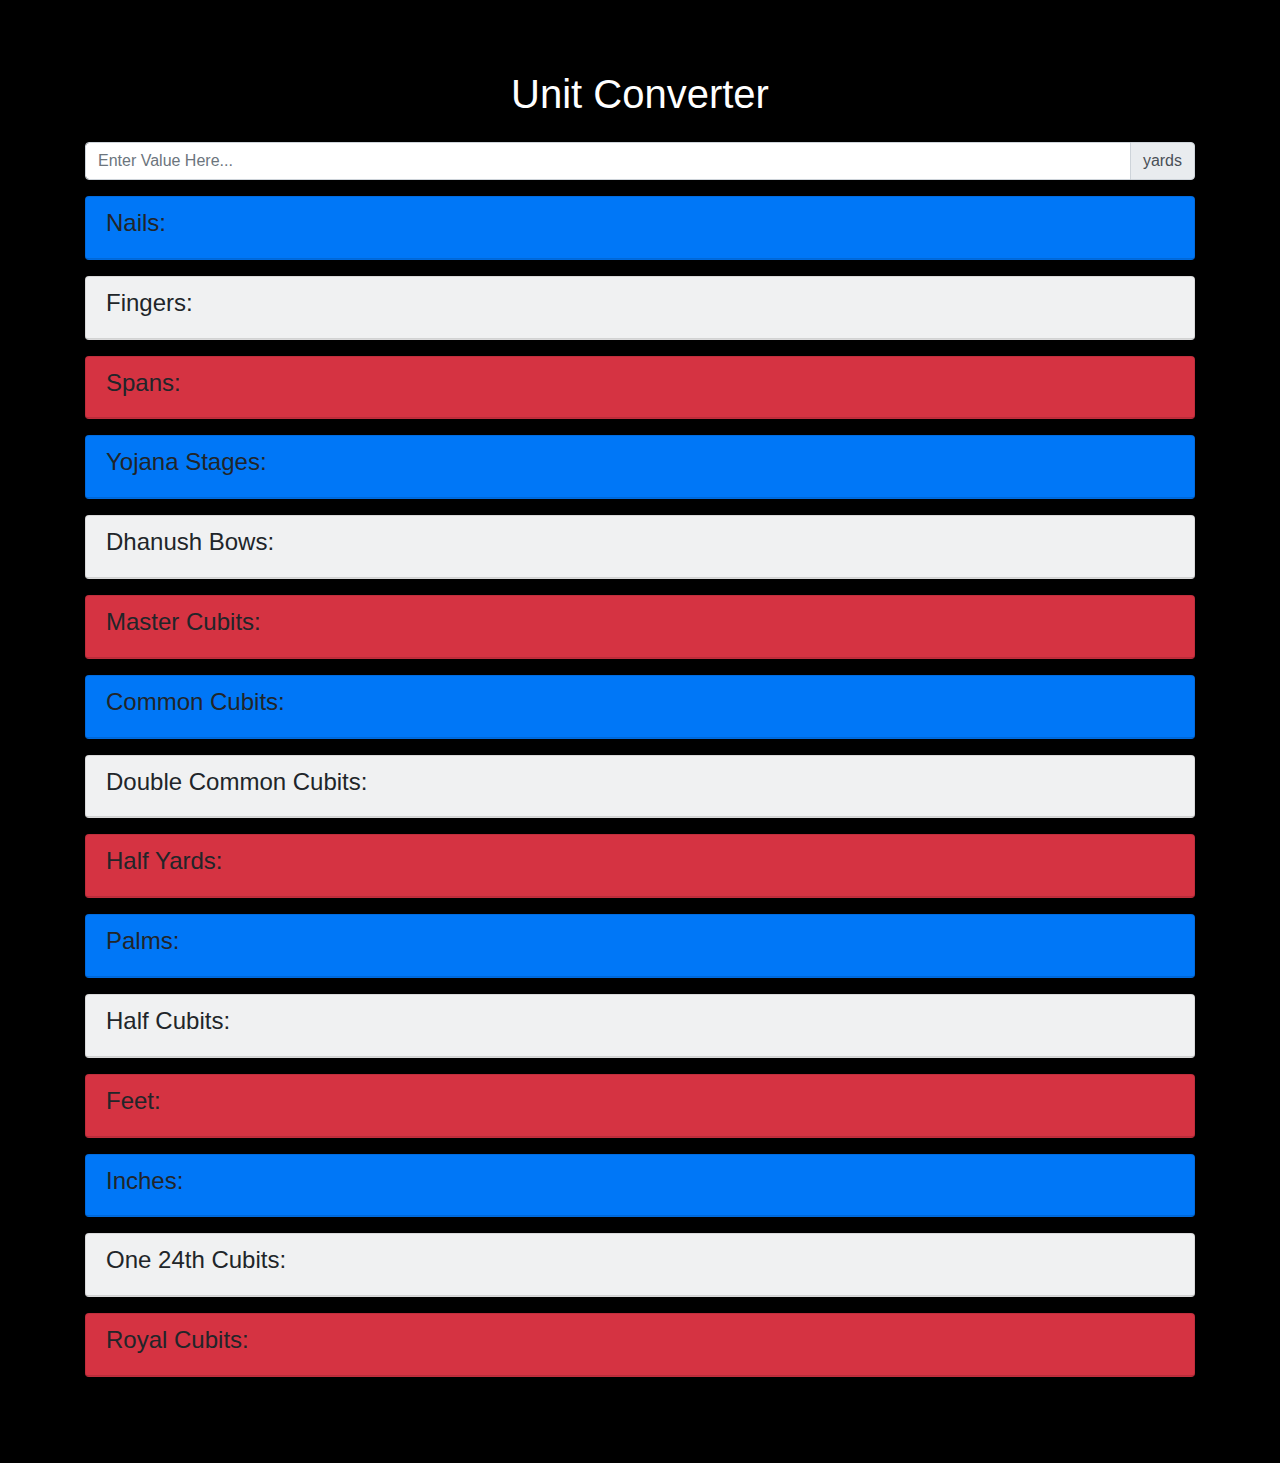
==== Biblical.html @ e2a1fbcb "NFL Secrets" ====
<!DOCTYPE html>
<html lang="en">
<head>
    <meta charset="UTF-8">
    <meta name="viewport" content="width=device-width, initial-scale=1.0">
    <meta http-equiv="X-UA-Compatible" content="ie=edge">
    <link rel="stylesheet" href="https://stackpath.bootstrapcdn.com/bootstrap/4.3.1/css/bootstrap.min.css" integrity="sha384-ggOyR0iXCbMQv3Xipma34MD+dH/1fQ784/j6cY/iJTQUOhcWr7x9JvoRxT2MZw1T" crossorigin="anonymous">
    <link rel="stylesheet" href="Style.css">
    <title>Unit Converter</title>
</head>
<body id="bg-dark">
    <div class="container">
        <h1 class="text-center mb-4 title"><span>Unit</span> Converter</h1>
        <div class="input-group mb-3">
            <input type="number" class="form-control" id="input" name="input" placeholder="Enter Value Here...">
            <div class="input-group-append">
            <span class="input-group-text">yards</span>
            </div>
        </div>
        <section>
            <!--Nails-->
            <div class="card bg-primary mb-3">
                <div class="card-header">
                <h4>Nails:</h4>
                <div id="Nails"></div>
                </div>
            </div>
            <!--Fingers-->
            <div class="card bg-light mb-3">
                <div class="card-header">
                <h4>Fingers:</h4>
                <div id="Fingers"></div>
                </div>
            </div>
            <!--Spans-->
            <div class="card bg-danger mb-3">
                <div class="card-header">
                <h4>Spans:</h4>
                <div id="Spans"></div>
                </div>
            </div>
            <!--Yojana Stages-->
            <div class="card bg-primary mb-3">
                <div class="card-header">
                <h4>Yojana Stages:</h4>
                <div id="Yojana Stages"></div>
                </div>
            </div>
            <!--Dhanush Bows-->
            <div class="card bg-light mb-3">
                <div class="card-header">
                <h4>Dhanush Bows:</h4>
                <div id="Dhanush Bows"></div>
                </div>
            </div>
            <!--Master Cubits-->
            <div class="card bg-danger mb-3">
                <div class="card-header">
                <h4>Master Cubits:</h4>
                <div id="Master Cubits"></div>
                </div>
            </div>
            <!--Common Cubits-->
            <div class="card bg-primary mb-3">
                <div class="card-header">
                <h4>Common Cubits:</h4>
                <div id="Common Cubits"></div>
                </div>
            </div>
            <!--Double Common Cubits-->
            <div class="card bg-light mb-3">
                <div class="card-header">
                <h4>Double Common Cubits:</h4>
                <div id="Double Common Cubits"></div>
                </div>
            </div>
            <!--Half Yards-->
            <div class="card bg-danger mb-3">
                <div class="card-header">
                <h4>Half Yards:</h4>
                <div id="Half Yards"></div>
                </div>
            </div>
            <!--Palms-->
            <div class="card bg-primary mb-3">
                <div class="card-header">
                <h4>Palms:</h4>
                <div id="Palms"></div>
                </div>
            </div>
            <!--Half Cubits-->
            <div class="card bg-light mb-3">
                <div class="card-header">
                <h4>Half Cubits:</h4>
                <div id="Half Cubits"></div>
                </div>
            </div>
            <!--Feet-->
            <div class="card bg-danger mb-3">
                <div class="card-header">
                <h4>Feet:</h4>
                <div id="Feet"></div>
                </div>
            </div>
            <!--Inches-->
            <div class="card bg-primary mb-3">
                <div class="card-header">
                <h4>Inches:</h4>
                <div id="Cubit"></div>
                </div>
            </div>
            <!--One Twenty Fourth Cubits-->
            <div class="card bg-light mb-3">
                <div class="card-header">
                <h4>One 24th Cubits:</h4>
                <div id="One Twenty Fourth Cubits"></div>
                </div>
            </div>
            <!--Royal Cubits-->
            <div class="card bg-danger mb-3">
                <div class="card-header">
                <h4>Royal Cubits:</h4>
                <div id="Royal Cubits"></div>
                </div>
            </div>
        </section>
    </div>
    <script src="main.js"></script> 
</body>
</html>
---- Style.css ----
body {
    padding-top: 70px;
    padding-bottom: 70px;
}
#bg-dark{
    background: black;
}

.title {
    color: white;
}
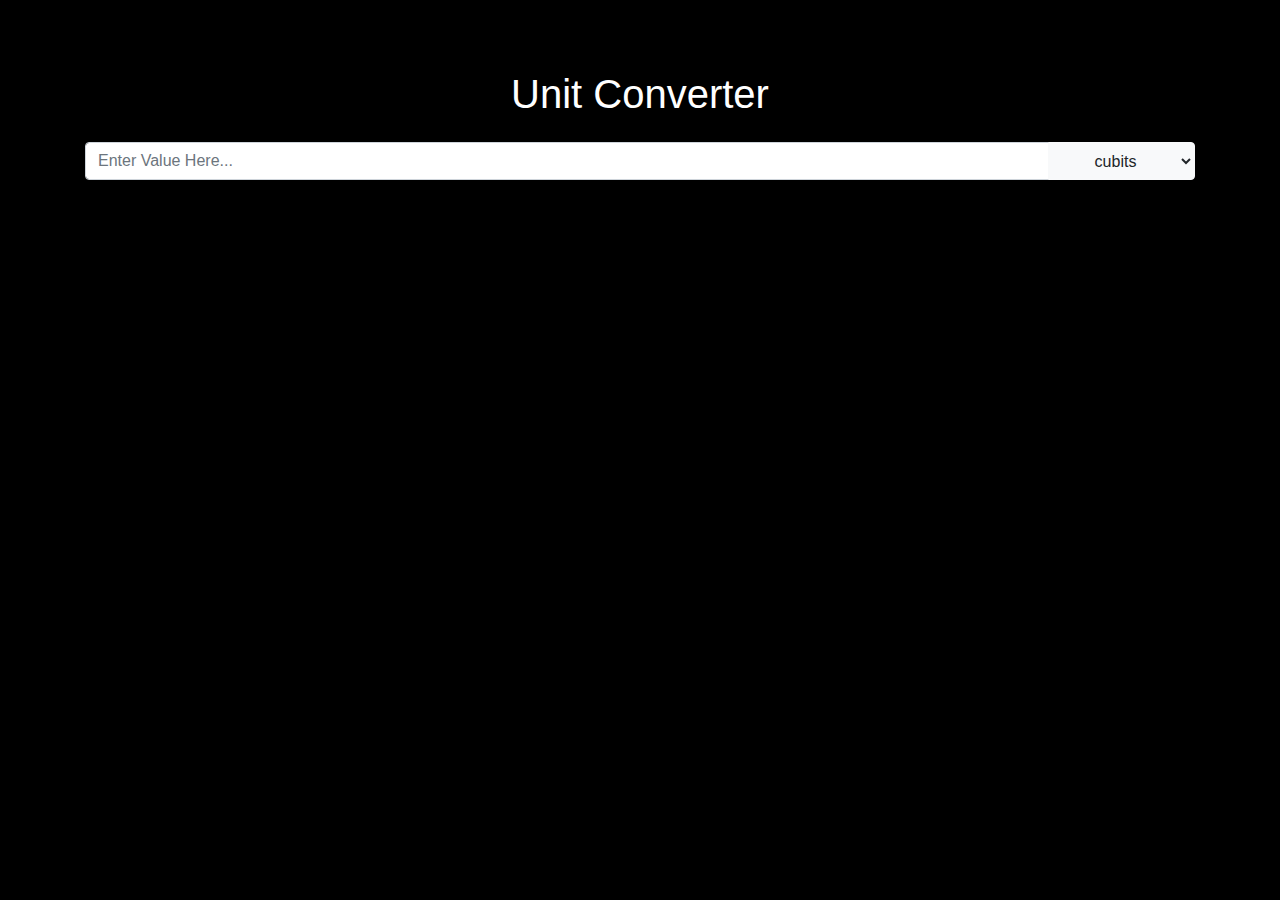
==== commit 3769c879: "The Priestly Code" ====
--- a/Biblical.html
+++ b/Biblical.html
@@ -14,113 +14,133 @@
         <div class="input-group mb-3">
             <input type="number" class="form-control" id="input" name="input" placeholder="Enter Value Here...">
             <div class="input-group-append">
-            <span class="input-group-text">yards</span>
+                <select class="btn btn-light" name="unit" id="unit">
+                <optgroup>
+                    <option>cubits</option>
+                    <option>yards</option>
+                    <option>meters</option>
+                    <option>miles</option>
+                    <option>inches</option>
+                    <option>centimeters</option>
+                    <option>fingers</option>
+                    <option>palms</option>
+                    <option>hands</option>
+                    <option>feet</option>
+                </optgroup> 
+                <optgroup>
+                    <option>shekels</option>
+                    <option>litra</option>
+                    <option>mina</option>
+                    <option>talent</option>
+                    <option>kikkar</option>
+                </optgroup> 
+                </select>
             </div>
         </div>
-        <section>
+        <section id="output">
             <!--Nails-->
             <div class="card bg-primary mb-3">
-                <div class="card-header">
+                <div class="card-header" id="card-1">
                 <h4>Nails:</h4>
-                <div id="Nails"></div>
+                <div></div>
                 </div>
             </div>
             <!--Fingers-->
             <div class="card bg-light mb-3">
-                <div class="card-header">
+                <div class="card-header" id="card-2">
                 <h4>Fingers:</h4>
-                <div id="Fingers"></div>
+                <div></div>
                 </div>
             </div>
             <!--Spans-->
             <div class="card bg-danger mb-3">
-                <div class="card-header">
+                <div class="card-header" id="card-3">
                 <h4>Spans:</h4>
-                <div id="Spans"></div>
+                <div></div>
                 </div>
             </div>
             <!--Yojana Stages-->
             <div class="card bg-primary mb-3">
-                <div class="card-header">
+                <div class="card-header" id="card-4">
                 <h4>Yojana Stages:</h4>
-                <div id="Yojana Stages"></div>
+                <div></div>
                 </div>
             </div>
             <!--Dhanush Bows-->
             <div class="card bg-light mb-3">
-                <div class="card-header">
+                <div class="card-header" id="card-5">
                 <h4>Dhanush Bows:</h4>
-                <div id="Dhanush Bows"></div>
+                <div></div>
                 </div>
             </div>
             <!--Master Cubits-->
             <div class="card bg-danger mb-3">
-                <div class="card-header">
+                <div class="card-header" id="card-6">
                 <h4>Master Cubits:</h4>
-                <div id="Master Cubits"></div>
+                <div></div>
                 </div>
             </div>
             <!--Common Cubits-->
             <div class="card bg-primary mb-3">
-                <div class="card-header">
+                <div class="card-header" id="card-7">
                 <h4>Common Cubits:</h4>
-                <div id="Common Cubits"></div>
+                <div></div>
                 </div>
             </div>
             <!--Double Common Cubits-->
             <div class="card bg-light mb-3">
-                <div class="card-header">
+                <div class="card-header" id="card-8">
                 <h4>Double Common Cubits:</h4>
-                <div id="Double Common Cubits"></div>
+                <div></div>
                 </div>
             </div>
             <!--Half Yards-->
             <div class="card bg-danger mb-3">
-                <div class="card-header">
+                <div class="card-header" id="card-9">
                 <h4>Half Yards:</h4>
-                <div id="Half Yards"></div>
+                <div></div>
                 </div>
             </div>
             <!--Palms-->
             <div class="card bg-primary mb-3">
-                <div class="card-header">
+                <div class="card-header" id="card-10">
                 <h4>Palms:</h4>
-                <div id="Palms"></div>
+                <div></div>
                 </div>
             </div>
             <!--Half Cubits-->
             <div class="card bg-light mb-3">
-                <div class="card-header">
+                <div class="card-header" id="card-11">
                 <h4>Half Cubits:</h4>
-                <div id="Half Cubits"></div>
+                <div></div>
                 </div>
             </div>
             <!--Feet-->
             <div class="card bg-danger mb-3">
-                <div class="card-header">
+                <div class="card-header" id="card-12">
                 <h4>Feet:</h4>
-                <div id="Feet"></div>
+                <div></div>
                 </div>
             </div>
             <!--Inches-->
             <div class="card bg-primary mb-3">
-                <div class="card-header">
+                <div class="card-header" id="card-13">
                 <h4>Inches:</h4>
-                <div id="Cubit"></div>
+                <div></div>
                 </div>
             </div>
             <!--One Twenty Fourth Cubits-->
             <div class="card bg-light mb-3">
-                <div class="card-header">
+                <div class="card-header" id="card-14">
                 <h4>One 24th Cubits:</h4>
-                <div id="One Twenty Fourth Cubits"></div>
+                <div></div>
                 </div>
             </div>
             <!--Royal Cubits-->
             <div class="card bg-danger mb-3">
-                <div class="card-header">
+                <div class="card-header" id="card-15">
                 <h4>Royal Cubits:</h4>
-                <div id="Royal Cubits"></div>
+                <div></div>
                 </div>
             </div>
         </section>
--- a/Style.css
+++ b/Style.css
@@ -8,4 +8,7 @@
 
 .title {
     color: white;
+}
+#output {
+    display: none
 }